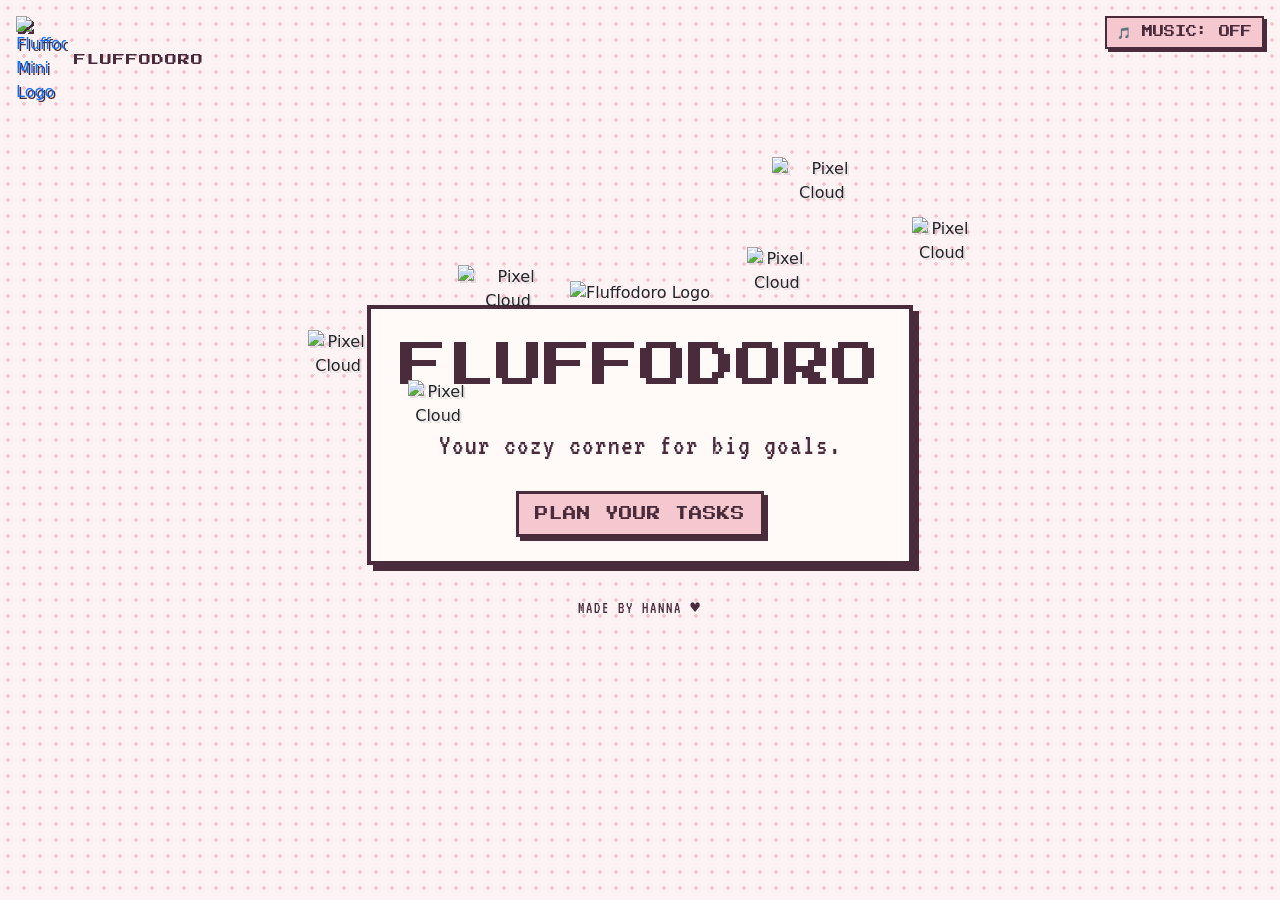
==== index.html @ 5b4fe717 "html, css, and js files" ====
<!DOCTYPE html>
<html lang="en">

<head>
    <meta charset="UTF-8">
    <meta name="viewport" content="width=device-width, initial-scale=1.0">
    <title>Fluffodoro</title>
    <!-- Browser Tab Logo -->
    <link rel="icon" type="image/png" href="assets/images/LOGO.png">

    <!-- Bootstrap 5 CSS -->
    <link href="https://cdn.jsdelivr.net/npm/bootstrap@5.3.0/dist/css/bootstrap.min.css" rel="stylesheet">

    <!-- Google Fonts -->
    <link rel="preconnect" href="https://fonts.googleapis.com">
    <link rel="preconnect" href="https://fonts.gstatic.com" crossorigin>
    <link href="https://fonts.googleapis.com/css2?family=Press+Start+2P&family=VT323&display=swap" rel="stylesheet">

    <!-- Custom Styles -->
    <link rel="stylesheet" href="style.css">
</head>

<body class="fluffodoro-bg d-flex align-items-center">

    <!-- Music Container  -->
    <div class="music-menu-container">
        <div class="music-menu-bar">
            <button class="btn btn-pixel btn-pixel-sm" id="musicToggleBtn" title="Toggle Music Menu">
                🎵 <span class="d-none d-sm-inline" id="musicStatusText">MUSIC: OFF</span>
            </button>
        </div>

        <!--Music Dropdown -->
        <div class="pixel-music-panel d-none" id="musicPanel">
            <div class="panel-header mb-2 fw-bold text-center">SELECT TRACK</div>

            <!-- Songs -->
            <div class="song-list mb-3">
                <button class="btn btn-pixel-song active w-100 mb-1" data-src="assets/audio/lofi-bg.mp3">
                    ▶ 1. Cozy Focus
                </button>
                <button class="btn btn-pixel-song w-100 mb-1" data-src="assets/audio/rainy-day.mp3">
                    ▶ 2. Soft Rain
                </button>
                <button class="btn btn-pixel-song w-100" data-src="assets/audio/cafe-vibes.mp3">
                    ▶ 3. Lofi Cafe
                </button>
            </div>

            <!-- Volume Slider -->
            <div class="volume-control">
                <label for="volumeSlider" class="form-label mb-1">VOLUME</label>
                <input type="range" class="form-range pixel-slider" id="volumeSlider" min="0" max="1" step="0.05"
                    value="0.5">
            </div>
        </div>
    </div>

    <!-- Logo -->
    <div class="top-logo">
        <a href="index.html" class="d-flex align-items-center text-decoration-none">
            <img src="assets/images/LOGO.png" class="top-logo-img" alt="Fluffodoro Mini Logo">
            <span class="top-logo-text ms-2 d-none d-sm-inline">FLUFFODORO</span>
        </a>
    </div>

    <!-- Main Container -->
    <div class="container py-5">
        <div class="row justify-content-center">
            <div class="col-11 col-md-8 col-lg-6 text-center">

                <div class="logo-wrapper mb-0">

                    <!-- Left Floating Cloud -->
                    <img src="assets/images/CLOUD.png" class="floating-cloud cloud-left" alt="Pixel Cloud">
                    <img src="assets/images/CLOUD.png" class="floating-cloud cloud-left1" alt="Pixel Cloud">
                    <img src="assets/images/CLOUD.png" class="floating-cloud cloud-left2" alt="Pixel Cloud">

                    <!-- Main Mascot -->
                    <img src="assets/images/MASCOT.png" class="img-fluid logo-img" alt="Fluffodoro Logo">

                    <!-- Right Floating Cloud -->
                    <img src="assets/images/CLOUD.png" class="floating-cloud cloud-right" alt="Pixel Cloud">
                    <img src="assets/images/CLOUD.png" class="floating-cloud cloud-right1" alt="Pixel Cloud">
                    <img src="assets/images/CLOUD.png" class="floating-cloud cloud-right2" alt="Pixel Cloud">
                </div>

                <!-- Card Container -->
                <div class="card fluffodoro-card p-4">
                    <h1 class="mb-4 pixel-font text-uppercase">Fluffodoro</h1>
                    <p class="pixel-subtitle mb-4">Your cozy corner for big goals.</p>

                    <!-- Action Button -->
                    <div>
                        <button class="btn btn-pixel" id="planTasksBtn">PLAN YOUR TASKS</button>
                    </div>
                </div>

                <!-- Popup Notification -->
                <div class="pixel-toast d-none" id="pixelToast">
                    <span class="toast-star">✧</span> LET'S GET COZY! OPENING YOUR PLANNER...
                </div>

                <!-- Footer -->
                <div class="footer-text mt-4 pixel-font text-uppercase">
                    <p class="pixel-footer mb-0">MADE BY HANNA ♥</p>
                </div>
            </div>
        </div>
    </div>

    <script>
        const planTasksBtn = document.getElementById('planTasksBtn');
        const pixelToast = document.getElementById('pixelToast');

        if (planTasksBtn && pixelToast) {
            planTasksBtn.addEventListener('click', () => {
                pixelToast.classList.remove('d-none');
                setTimeout(() => {
                    window.location.href = 'plan.html';
                }, 2000);
            });
        }
    </script>

    <!-- Background Music Sync Controller -->
    <script src="audio-sync.js"></script>

</body>

</html>
---- style.css ----
/* index.html */

/* Background */
.fluffodoro-bg {
  background-color: #FDF3F5;
  background-image: radial-gradient(#F5C8D0 2px, transparent 2px);
  background-size: 16px 16px; 
  background-position: 0 0;
  min-height: 100vh;
}

/* Pixel Image Rendering */
img {
  image-rendering: pixelated;
  image-rendering: crisp-edges;
}

/* Logo */
.top-logo {
  position: fixed;
  top: 16px;
  left: 16px;
  z-index: 1000;
  display: flex;
  align-items: center;
}

.top-logo-img {
  width: 50px;
  height: auto;
  image-rendering: pixelated;
  image-rendering: crisp-edges;
  filter: drop-shadow(2px 2px 0px #4A2B3B);
  transition: transform 0.2s ease;
}

.top-logo:hover .top-logo-img {
  transform: scale(1.1);
}

/* Logo Text */
.top-logo-text {
  font-family: 'Press Start 2P', cursive;
  font-size: 0.75rem;
  color: #4A2B3B;
  letter-spacing: 1px;
}

/* Mascot & Cloud */
.logo-wrapper {
  position: relative;
  display: inline-block;
  width: 30%;
  min-width: 140px;
}

.logo-img {
  position: relative;
  z-index: 2;
  width: 100%;
}

.floating-cloud {
  position: absolute;
  z-index: 1;
  pointer-events: none;
  user-select: none;
}

/* Left Cloud */
.cloud-left {
  top: -15px;
  left: -100px;
  width: 100px;
  animation: floatLeft 3.5s ease-in-out infinite alternate;
}

.cloud-left1 {
  top: 100px;
  left: -150px;
  width: 60px;
  animation: floatLeft 3.5s ease-in-out infinite alternate;
}

.cloud-left2 {
  top: 50px;
  left: -250px;
  width: 60px;
  animation: floatLeft 3.5s ease-in-out infinite alternate;
}

/* Right Cloud */
.cloud-right {
  bottom: 10px;
  right: -85px;
  width: 60px;
  animation: floatRight 4s ease-in-out infinite alternate;
}

.cloud-right1 {
  bottom: 100px;
  right: -150px;
  width: 100px;
  animation: floatRight 4s ease-in-out infinite alternate;
}

.cloud-right2 {
  bottom: 40px;
  right: -250px;
  width: 60px;
  animation: floatRight 4s ease-in-out infinite alternate;
}

/* Floating Animations */
@keyframes floatLeft {
  0% {
    transform: translateY(0px) rotate(-2deg);
  }
  100% {
    transform: translateY(-10px) rotate(2deg);
  }
}

@keyframes floatRight {
  0% {
    transform: translateY(0px) rotate(2deg);
  }
  100% {
    transform: translateY(-12px) rotate(-2deg);
  }
}

/* Pixel Card */
.fluffodoro-card {
  background-color: #FFF9F8;
  border: 4px solid #4A2B3B;
  border-radius: 0; 
  box-shadow: 6px 6px 0px #4A2B3B; 
  color: #4A2B3B;
}

/* Pixel Heading */
.pixel-font {
  font-family: 'Press Start 2P', cursive;
  color: #4A2B3B;
  font-size: 3rem;
  line-height: 1.4;
  image-rendering: pixelated;
  -webkit-font-smoothing: none;
}

/* Pixel Subtitle */
.pixel-subtitle {
  font-family: 'VT323', monospace;
  color: #4A2B3B;
  font-size: 1.8rem;
  letter-spacing: 1px;
}

/* Pixel Footer */
.pixel-footer {
  font-family: 'VT323', monospace;
  color: #4A2B3B;
  font-size: 1.0rem;
  letter-spacing: 2px;
  margin-top: 2rem;  
}

/* Main Action Button */
.btn-pixel {
  font-family: 'Press Start 2P', cursive;
  font-size: 0.85rem;
  background-color: #F5C8D0;
  color: #4A2B3B;
  border: 3px solid #4A2B3B;
  border-radius: 0;
  box-shadow: 4px 4px 0px #4A2B3B;
  padding: 10px 16px;
  transition: all 0.1s ease;
}

.btn-pixel:hover {
  background-color: #EEA8B8;
  color: #4A2B3B;
  transform: translate(2px, 2px);
  box-shadow: 2px 2px 0px #4A2B3B;
}

.btn-pixel:active {
  transform: translate(4px, 4px);
  box-shadow: 0px 0px 0px #4A2B3B;
}

/* Music Container */
.music-menu-container {
  position: fixed;
  top: 16px;
  right: 16px;
  z-index: 1000;
  display: flex;
  flex-direction: column;
  align-items: flex-end;
}

.music-menu-bar {
  display: flex;
  gap: 6px;
}

/* Small Button Variant */
.btn-pixel-sm {
  font-size: 0.7rem;
  padding: 6px 10px;
  box-shadow: 3px 3px 0px #4A2B3B;
  border-width: 2px;
}

.btn-pixel-sm:hover {
  box-shadow: 1px 1px 0px #4A2B3B;
  transform: translate(2px, 2px);
}

.btn-pixel-sm:active {
  box-shadow: 0px 0px 0px #4A2B3B;
  transform: translate(3px, 3px);
}

/* Dropdown */
.pixel-music-panel {
  background-color: #FFF9F8;
  border: 3px solid #4A2B3B;
  box-shadow: 4px 4px 0px #4A2B3B;
  padding: 12px;
  margin-top: 8px;
  width: 220px;
  font-family: 'Press Start 2P', cursive;
  font-size: 0.65rem;
  color: #4A2B3B;
}

/* Song Selector Buttons */
.btn-pixel-song {
  font-family: 'Press Start 2P', cursive;
  font-size: 0.6rem;
  background-color: #FDF3F5;
  color: #4A2B3B;
  border: 2px solid #4A2B3B;
  text-align: left;
  padding: 6px 8px;
  border-radius: 0;
  transition: all 0.1s ease;
}

.btn-pixel-song:hover {
  background-color: #F5C8D0;
  color: #4A2B3B;
}

.btn-pixel-song.active {
  background-color: #EEA8B8;
  font-weight: bold;
  box-shadow: inset 2px 2px 0px #4A2B3B;
}

/* Slider */
.pixel-slider {
  -webkit-appearance: none;
  appearance: none;
  width: 100%;
  background: transparent;
  cursor: pointer;
}

.pixel-slider:focus {
  outline: none;
}

.pixel-slider::-webkit-slider-runnable-track {
  background: #FDF3F5;
  border: 2px solid #4A2B3B;
  height: 10px;
}

.pixel-slider::-webkit-slider-thumb {
  -webkit-appearance: none;
  appearance: none;
  height: 18px;
  width: 12px;
  background-color: #EEA8B8;
  border: 2px solid #4A2B3B;
  border-radius: 0;
  margin-top: -6px;
}

.pixel-slider::-moz-range-track {
  background: #FDF3F5;
  border: 2px solid #4A2B3B;
  height: 10px;
}

.pixel-slider::-moz-range-thumb {
  height: 18px;
  width: 12px;
  background-color: #EEA8B8;
  border: 2px solid #4A2B3B;
  border-radius: 0;
}

/* Popup Notification */
.pixel-toast {
  position: fixed;
  bottom: 24px;
  left: 50%;
  transform: translateX(-50%);
  background-color: #4A2B3B; 
  color: #FFF9F8;             
  border: 3px solid #FFF9F8;  
  box-shadow: 0 0 0 3px #4A2B3B, 4px 4px 0px rgba(0, 0, 0, 0.2); 
  padding: 12px 24px;
  font-family: 'Press Start 2P', cursive;
  font-size: 0.75rem;
  letter-spacing: 1px;
  z-index: 2000;
  text-align: center;
  white-space: nowrap;
  animation: slideUp 0.3s ease-out;
}

.toast-star {
  color: #F5C8D0;
  margin-right: 6px;
}

/* Animation */
@keyframes slideUp {
  from {
    bottom: -60px;
    opacity: 0;
  }
  to {
    bottom: 24px;
    opacity: 1;
  }
}

/* plan.html */

.pixel-font-plan {
  font-family: 'Press Start 2P', cursive;
  color: #4A2B3B;
  font-size: 2.2rem;
  line-height: 1.4;
  image-rendering: pixelated;
}

/* Task Selection Buttons */
.task-mode-btn {
  min-width: 160px;
}

/* Modal Overlay */
.pixel-modal-backdrop {
  position: fixed;
  top: 0;
  left: 0;
  width: 100vw;
  height: 100vh;
  background-color: rgba(74, 43, 59, 0.45);
  z-index: 2000;
  display: flex;
  align-items: center;
  justify-content: center;
}

/* Modal Box */
.pixel-modal-content {
  background-color: #FFF9F8;
  border: 4px solid #4A2B3B;
  box-shadow: 6px 6px 0px #4A2B3B;
  width: 90%;
  max-width: 440px;
  font-family: 'Press Start 2P', cursive;
  color: #4A2B3B;
}

.pixel-modal-title {
  font-family: 'Press Start 2P', cursive;
  font-size: 0.85rem;
  color: #4A2B3B;
}

.btn-pixel-close {
  background: none;
  border: none;
  font-family: 'Press Start 2P', cursive;
  font-size: 1.2rem;
  color: #4A2B3B;
  cursor: pointer;
  line-height: 1;
}

.btn-pixel-close:hover {
  color: #EEA8B8;
}

/* Forms */
.pixel-label {
  font-size: 0.65rem;
  margin-bottom: 6px;
  color: #4A2B3B;
}

.pixel-input {
  font-family: 'VT323', monospace;
  font-size: 1.5rem;
  background-color: #FDF3F5;
  border: 2px solid #4A2B3B;
  border-radius: 0;
  color: #4A2B3B;
  padding: 6px 12px;
}

.pixel-input:focus {
  background-color: #FFF9F8;
  border-color: #EEA8B8;
  box-shadow: none;
  outline: none;
}

/* Task List Container */
.task-list-container {
  margin-top: 2rem;
  border-top: 2px dashed #4A2B3B;
  padding-top: 1.5rem;
}

.task-list-header {
  font-family: 'Press Start 2P', cursive;
  font-size: 0.75rem;
  color: #4A2B3B;
}

/* Task Item */
.pixel-task-item {
  background-color: #FDF3F5;
  border: 2px solid #4A2B3B;
  box-shadow: 3px 3px 0px #4A2B3B;
  font-family: 'VT323', monospace;
  font-size: 1.4rem;
  color: #4A2B3B;
}

.pixel-bullet {
  color: #EEA8B8;
  font-size: 1rem;
}

.task-mode-badge {
  font-family: 'Press Start 2P', cursive;
  font-size: 0.55rem;
  background-color: #EEA8B8;
  color: #4A2B3B;
  padding: 3px 6px;
  border: 1px solid #4A2B3B;
}

.btn-pixel-delete {
  background: none;
  border: none;
  font-family: 'Press Start 2P', cursive;
  font-size: 0.9rem;
  color: #4A2B3B;
  cursor: pointer;
  line-height: 1;
}

.btn-pixel-delete:hover {
  color: #EEA8B8;
}

/* Recommended Time */
.pixel-hint {
  font-family: 'VT323', monospace;
  font-size: 1.1rem;
  color: #E08CA0; 
  line-height: 1.2;
}

.task-time-badge {
  font-family: 'Press Start 2P', cursive;
  font-size: 0.55rem;
  background-color: #FDF3F5;
  color: #4A2B3B;
  padding: 3px 6px;
  border: 1px solid #4A2B3B;
}

.fluffodoro-card {
  position: relative;
  overflow: visible !important;
}

.floating-cloud {
  position: absolute;
  z-index: 1;
  pointer-events: none;
  user-select: none;
  filter: drop-shadow(2px 2px 0px rgba(74, 43, 59, 0.12));
}

/* Floating Animations */
@keyframes floatUp {
  0% {
    transform: translateY(0px) rotate(-1deg);
  }
  100% {
    transform: translateY(-10px) rotate(2deg);
  }
}

@keyframes floatDown {
  0% {
    transform: translateY(0px) rotate(1deg);
  }
  100% {
    transform: translateY(8px) rotate(-2deg);
  }
}

/* Clouds */
.cloud-plan-left1 {
  top: -5px;
  left: -50px;
  width: 75px;
  animation: floatUp 3.6s ease-in-out infinite alternate;
}

.cloud-plan-left2 {
  bottom: 30px;
  left: -65px;
  width: 100px;
  animation: floatDown 4.2s ease-in-out 0.5s infinite alternate;
}

.cloud-plan-right1 {
  top: 10px;
  right: -85px;
  width: 100px;
  animation: floatDown 3.8s ease-in-out 0.2s infinite alternate;
}

.cloud-plan-right2 {
  bottom: 20px;
  right: -50px;
  width: 65px;
  animation: floatUp 4.5s ease-in-out 0.7s infinite alternate;
}

/* timer.html */

/* Progress Timer */
.timer-circle-wrapper {
  position: relative;
  width: 220px;
  height: 220px;
}

.timer-svg {
  width: 100%;
  height: 100%;
  transform: rotate(-90deg); 
}

.timer-circle-border-outer,
.timer-circle-border-inner {
  fill: none;
  stroke: #4A2B3B;
  stroke-width: 2;
}

/*  Track Circle */
.timer-circle-bg {
  fill: none;
  stroke: #FDF3F5;
  stroke-width: 10;
}

/* Animated Progress  */
.timer-circle-progress {
  fill: none;
  stroke: #EEA8B8;
  stroke-width: 10;
  stroke-linecap: round;
  stroke-dasharray: 276.46;
  stroke-dashoffset: 0;
  transition: stroke-dashoffset 1s linear;
}

/* Cloud Indicator at Progress Tip */
.timer-cloud-marker {
  position: absolute;
  width: 32px;
  height: auto;
  top: 50%;
  left: 50%;
  margin-top: -16px;
  margin-left: -16px;
  pointer-events: none;
  z-index: 10;
  filter: drop-shadow(1px 1px 0px #4A2B3B);
}

/*  Mascot Container */
.timer-center-logo {
  position: absolute;
  top: 50%;
  left: 50%;
  transform: translate(-50%, -50%);
  width: 100px;
  height: 100px;
  display: flex;
  align-items: center;
  justify-content: center;
  pointer-events: none;
}

.floating-mascot {
  width: 90%;
  height: auto;
  image-rendering: pixelated;
  image-rendering: crisp-edges;
  filter: drop-shadow(0px 3px 0px rgba(74, 43, 59, 0.15));
  animation: mascotFloat 3s ease-in-out infinite alternate;
}

@keyframes mascotFloat {
  0% { transform: translateY(0px) rotate(-1deg); }
  50% { transform: translateY(-6px) rotate(1deg); }
  100% { transform: translateY(0px) rotate(-1deg); }
}

.timer-center-logo img {
  width: 70%;
  height: auto;
}

/* Stop Button */
.btn-control-square {
  width: 48px;
  height: 48px;
  padding: 0;
  display: flex;
  align-items: center;
  justify-content: center;
  font-size: 1.2rem;
  background-color: #F5C8D0;
}

/* Play/Pause Button */
.btn-control-main {
  height: 48px;
  font-size: 0.85rem;
  display: inline-flex;
  align-items: center;
  justify-content: center;
  gap: 10px;
  padding: 0 16px;
}


.btn-control-main .btn-text {
  display: inline-block;
  transform: translateY(1px); 
}


.btn-control-main .btn-icon {
  display: inline-block;
  font-size: 0.8rem;
  line-height: 1;
  transform: translateY(-1px); 
}

/* Countdown */
.timer-countdown-display {
  font-family: 'Press Start 2P', cursive;
  font-size: 2.2rem;
  color: #4A2B3B;
  background-color: #FDF3F5;
  border: 3px solid #4A2B3B;
  box-shadow: 4px 4px 0px #4A2B3B;
  padding: 12px 20px;
  letter-spacing: 2px;
  text-shadow: 2px 2px 0px #EEA8B8;
}
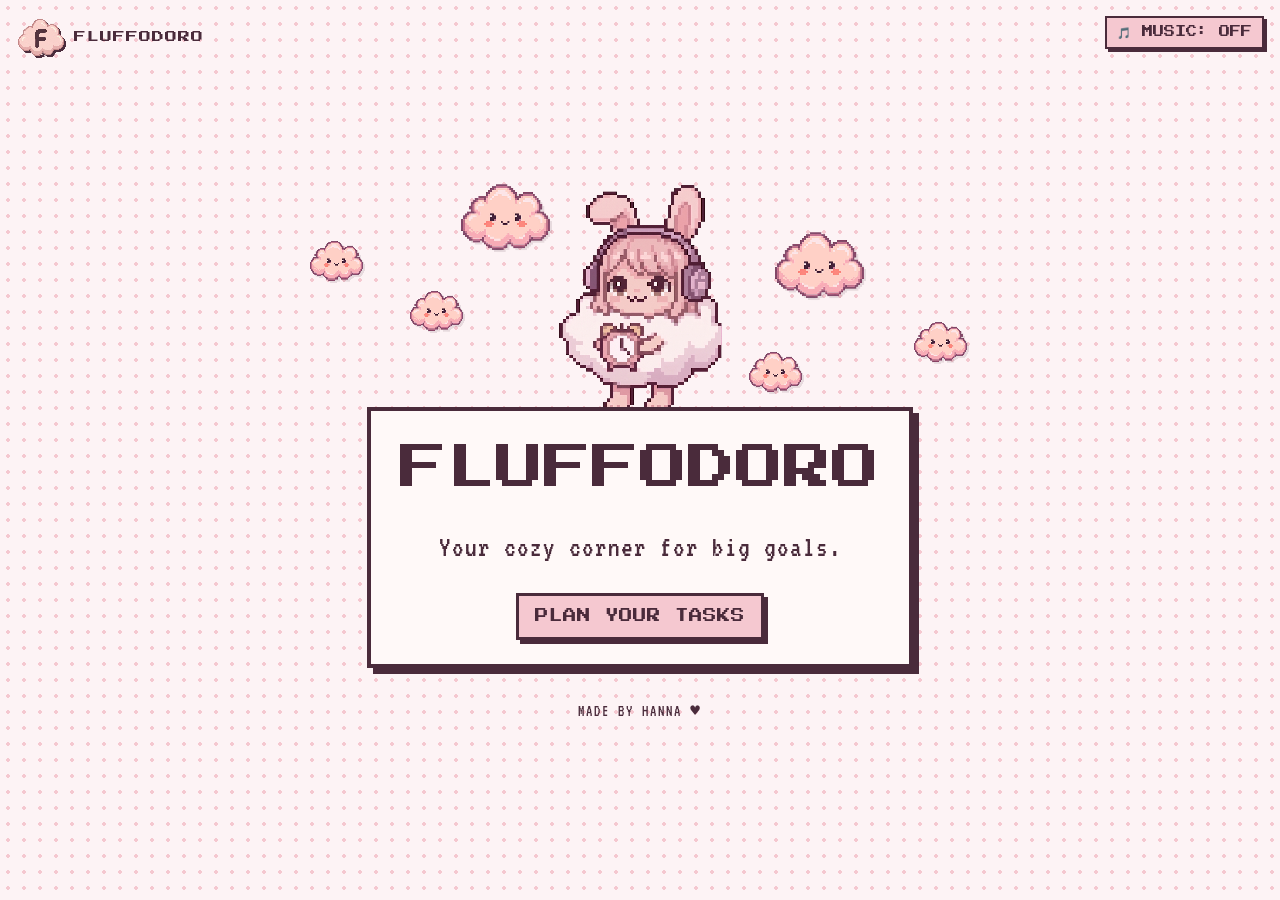
==== commit 19c04a6d: "Fix image paths and HTML encoding in index.html Updated image paths from 'assets/images/' to 'images" ====
--- a/index.html
+++ b/index.html
@@ -6,7 +6,7 @@
     <meta name="viewport" content="width=device-width, initial-scale=1.0">
     <title>Fluffodoro</title>
     <!-- Browser Tab Logo -->
-    <link rel="icon" type="image/png" href="assets/images/LOGO.png">
+    <link rel="icon" type="image/png" href="images/LOGO.png">
 
     <!-- Bootstrap 5 CSS -->
     <link href="https://cdn.jsdelivr.net/npm/bootstrap@5.3.0/dist/css/bootstrap.min.css" rel="stylesheet">
@@ -36,13 +36,13 @@
 
             <!-- Songs -->
             <div class="song-list mb-3">
-                <button class="btn btn-pixel-song active w-100 mb-1" data-src="assets/audio/lofi-bg.mp3">
+                <button class="btn btn-pixel-song active w-100 mb-1" data-src="lofi-bg.mp3">
                     ▶ 1. Cozy Focus
                 </button>
-                <button class="btn btn-pixel-song w-100 mb-1" data-src="assets/audio/rainy-day.mp3">
+                <button class="btn btn-pixel-song w-100 mb-1" data-src="rainy-day.mp3">
                     ▶ 2. Soft Rain
                 </button>
-                <button class="btn btn-pixel-song w-100" data-src="assets/audio/cafe-vibes.mp3">
+                <button class="btn btn-pixel-song w-100" data-src="cafe-vibes.mp3">
                     ▶ 3. Lofi Cafe
                 </button>
             </div>
@@ -59,7 +59,7 @@
     <!-- Logo -->
     <div class="top-logo">
         <a href="index.html" class="d-flex align-items-center text-decoration-none">
-            <img src="assets/images/LOGO.png" class="top-logo-img" alt="Fluffodoro Mini Logo">
+            <img src="images/LOGO.png" class="top-logo-img" alt="Fluffodoro Mini Logo">
             <span class="top-logo-text ms-2 d-none d-sm-inline">FLUFFODORO</span>
         </a>
     </div>
@@ -72,17 +72,17 @@
                 <div class="logo-wrapper mb-0">
 
                     <!-- Left Floating Cloud -->
-                    <img src="assets/images/CLOUD.png" class="floating-cloud cloud-left" alt="Pixel Cloud">
-                    <img src="assets/images/CLOUD.png" class="floating-cloud cloud-left1" alt="Pixel Cloud">
-                    <img src="assets/images/CLOUD.png" class="floating-cloud cloud-left2" alt="Pixel Cloud">
+                    <img src="images/CLOUD.png" class="floating-cloud cloud-left" alt="Pixel Cloud">
+                    <img src="images/CLOUD.png" class="floating-cloud cloud-left1" alt="Pixel Cloud">
+                    <img src="images/CLOUD.png" class="floating-cloud cloud-left2" alt="Pixel Cloud">
 
                     <!-- Main Mascot -->
-                    <img src="assets/images/MASCOT.png" class="img-fluid logo-img" alt="Fluffodoro Logo">
+                    <img src="images/MASCOT.png" class="img-fluid logo-img" alt="Fluffodoro Logo">
 
                     <!-- Right Floating Cloud -->
-                    <img src="assets/images/CLOUD.png" class="floating-cloud cloud-right" alt="Pixel Cloud">
-                    <img src="assets/images/CLOUD.png" class="floating-cloud cloud-right1" alt="Pixel Cloud">
-                    <img src="assets/images/CLOUD.png" class="floating-cloud cloud-right2" alt="Pixel Cloud">
+                    <img src="images/CLOUD.png" class="floating-cloud cloud-right" alt="Pixel Cloud">
+                    <img src="images/CLOUD.png" class="floating-cloud cloud-right1" alt="Pixel Cloud">
+                    <img src="images/CLOUD.png" class="floating-cloud cloud-right2" alt="Pixel Cloud">
                 </div>
 
                 <!-- Card Container -->
@@ -128,4 +128,4 @@
 
 </body>
 
-</html>+</html>
